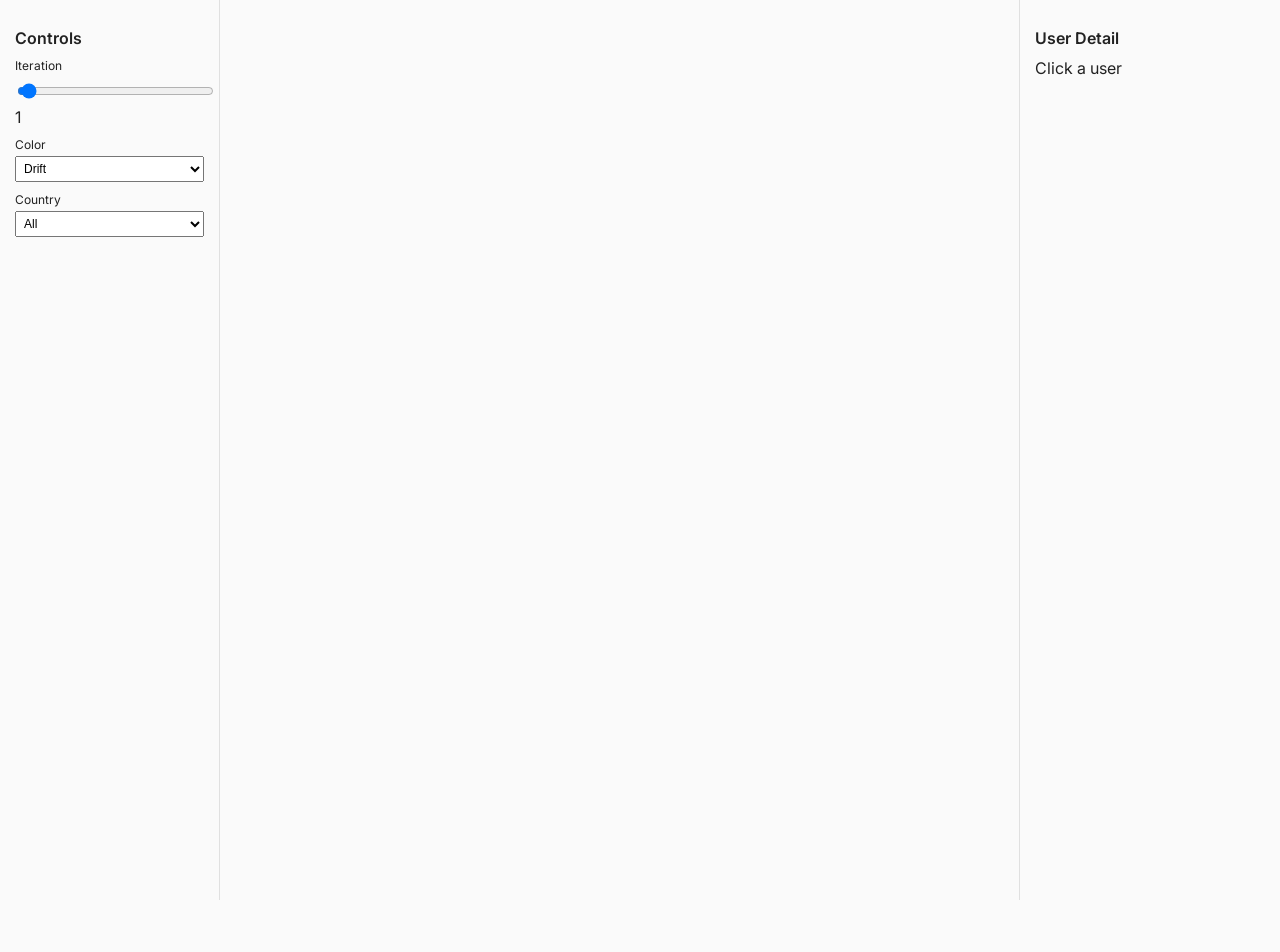
==== docs/index.html @ ec3ce007 "added interactions" ====
<!DOCTYPE html>
<html>
<head>
  <meta charset="utf-8">
  <title>RecSys Visual Analysis</title>

  <!-- font -->
  <link href="https://fonts.googleapis.com/css2?family=Inter:wght@300;400;600&display=swap" rel="stylesheet">

  <link rel="stylesheet" href="style.css">
  <script src="https://d3js.org/d3.v7.min.js"></script>
</head>

<body>

<div class="container">

  <!-- LEFT PANEL -->
  <div class="panel left">
    <h2>Controls</h2>

    <label>Iteration</label>
    <input type="range" id="iter" min="1" max="5" value="1">
    <div id="iter_val">1</div>

    <label>Color</label>
    <select id="color_mode">
      <option value="drift">Drift</option>
      <option value="us_proportion">US proportion</option>
      <option value="local_proportion">Local proportion</option>
      <option value="bin_jsd">Popularity bias</option>
    </select>

    <label>Country</label>
    <select id="country_filter">
      <option value="ALL">All</option>
    </select>

  </div>

  <!-- CENTER -->
  <div class="panel center">
    <svg id="plot"></svg>
  </div>

  <!-- RIGHT PANEL -->
  <div class="panel right">
    <h2>User Detail</h2>
    <div id="details">Click a user</div>
    <svg id="timeline" width="250" height="150"></svg>
  </div>

</div>

<script src="app.js"></script>
</body>
</html>
---- docs/style.css ----
body {
  font-family: "Inter", sans-serif;
  margin: 0;
  background: #fafafa;
  color: #222;
}

.container {
  display: grid;
  grid-template-columns: 220px 1fr 260px;
  height: 100vh;
}

.panel {
  padding: 15px;
  border-right: 1px solid #e0e0e0;
}

.panel.center {
  border-right: 1px solid #e0e0e0;
}

.panel.right {
  border-right: none;
}

h2 {
  font-weight: 600;
  font-size: 16px;
  margin-bottom: 10px;
}

label {
  display: block;
  font-size: 12px;
  margin-top: 10px;
  margin-bottom: 4px;
}

select, input {
  width: 100%;
  padding: 4px;
  font-size: 12px;
}

svg {
  width: 100%;
  height: 100%;
}

.tooltip {
  position: absolute;
  background: white;
  border: 1px solid #ccc;
  padding: 6px;
  font-size: 12px;
  pointer-events: none;
}
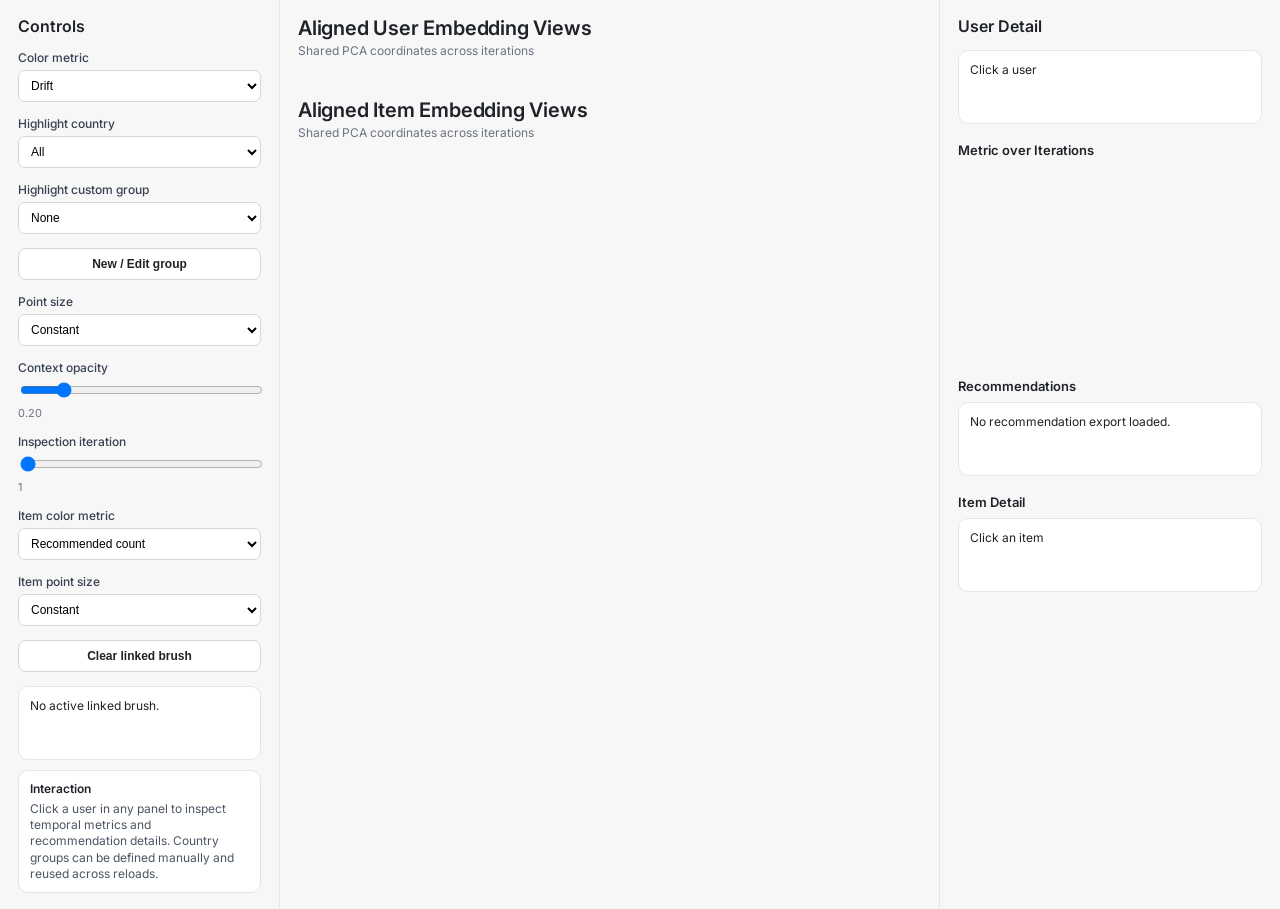
==== commit 9ae354b0: "added grid and interaction" ====
--- a/docs/index.html
+++ b/docs/index.html
@@ -3,55 +3,164 @@
 <head>
   <meta charset="utf-8">
   <title>RecSys Visual Analysis</title>
-
-  <!-- font -->
-  <link href="https://fonts.googleapis.com/css2?family=Inter:wght@300;400;600&display=swap" rel="stylesheet">
-
+  <link href="https://fonts.googleapis.com/css2?family=Inter:wght@300;400;500;600&display=swap" rel="stylesheet">
   <link rel="stylesheet" href="style.css">
   <script src="https://d3js.org/d3.v7.min.js"></script>
 </head>
+<body>
+  <div class="app-shell">
 
-<body>
+    <aside class="panel panel-left">
+  <h2>Controls</h2>
 
-<div class="container">
-
-  <!-- LEFT PANEL -->
-  <div class="panel left">
-    <h2>Controls</h2>
-
-    <label>Iteration</label>
-    <input type="range" id="iter" min="1" max="5" value="1">
-    <div id="iter_val">1</div>
-
-    <label>Color</label>
+  <div class="control-block">
+    <label for="color_mode">Color metric</label>
     <select id="color_mode">
       <option value="drift">Drift</option>
       <option value="us_proportion">US proportion</option>
       <option value="local_proportion">Local proportion</option>
       <option value="bin_jsd">Popularity bias</option>
+      <option value="n_input_interactions">Activity</option>
+      <option value="ndcg_at_10">NDCG@10</option>
     </select>
+  </div>
 
-    <label>Country</label>
-    <select id="country_filter">
+  <div class="control-block">
+    <label for="country_highlight">Highlight country</label>
+    <select id="country_highlight">
       <option value="ALL">All</option>
     </select>
-
   </div>
 
-  <!-- CENTER -->
-  <div class="panel center">
-    <svg id="plot"></svg>
+  <div class="control-block">
+    <label for="group_highlight">Highlight custom group</label>
+    <select id="group_highlight">
+      <option value="NONE">None</option>
+    </select>
   </div>
 
-  <!-- RIGHT PANEL -->
-  <div class="panel right">
-    <h2>User Detail</h2>
-    <div id="details">Click a user</div>
-    <svg id="timeline" width="250" height="150"></svg>
+  <div class="control-block">
+    <button id="open_group_builder" type="button" class="secondary-btn">New / Edit group</button>
   </div>
 
+  <div id="group_builder" class="group-builder hidden">
+    <div class="control-block">
+      <label for="group_name">Group name</label>
+      <input id="group_name" type="text" placeholder="e.g. Spanish-speaking countries">
+    </div>
+
+    <div class="control-block">
+      <label>Countries</label>
+      <div id="group_country_list" class="group-country-list"></div>
+    </div>
+
+    <div class="group-builder-actions">
+      <button id="save_group_btn" type="button">Save group</button>
+      <button id="cancel_group_btn" type="button" class="secondary-btn">Cancel</button>
+      <button id="delete_group_btn" type="button" class="danger-btn">Delete active</button>
+    </div>
+  </div>
+
+  <div class="control-block">
+    <label for="size_mode">Point size</label>
+    <select id="size_mode">
+      <option value="constant">Constant</option>
+      <option value="n_input_interactions">Activity</option>
+      <option value="drift">Drift</option>
+    </select>
+  </div>
+
+  <div class="control-block">
+    <label for="opacity_nonselected">Context opacity</label>
+    <input type="range" id="opacity_nonselected" min="0.05" max="1" step="0.05" value="0.20">
+    <div class="slider-value" id="opacity_nonselected_value">0.20</div>
+  </div>
+
+  <div class="control-block">
+    <label for="selected_iteration">Inspection iteration</label>
+    <input type="range" id="selected_iteration" min="1" max="5" step="1" value="1">
+    <div class="slider-value" id="selected_iteration_value">1</div>
+  </div>
+
+<div class="control-block">
+  <label for="item_color_mode">Item color metric</label>
+  <select id="item_color_mode">
+    <option value="n_recommended">Recommended count</option>
+    <option value="n_accepted">Accepted count</option>
+    <option value="n_input_interactions">Item interactions</option>
+  </select>
 </div>
 
-<script src="app.js"></script>
+<div class="control-block">
+  <label for="item_size_mode">Item point size</label>
+  <select id="item_size_mode">
+    <option value="constant">Constant</option>
+    <option value="n_recommended">Recommended count</option>
+    <option value="n_accepted">Accepted count</option>
+    <option value="n_input_interactions">Item interactions</option>
+  </select>
+</div>
+
+<div class="control-block">
+  <button id="clear_link_selection" type="button" class="secondary-btn">Clear linked brush</button>
+</div>
+
+<div id="link_status" class="details-box">No active linked brush.</div>
+
+
+  <div class="note-block">
+    <div class="note-title">Interaction</div>
+    <div class="note-text">
+      Click a user in any panel to inspect temporal metrics and recommendation details. Country groups can be defined manually and reused across reloads.
+    </div>
+  </div>
+
+</aside>
+
+<main class="panel panel-center">
+  <div class="projection-row">
+    <div class="header-row">
+      <div>
+        <h1>Aligned User Embedding Views</h1>
+        <div class="subtitle">Shared PCA coordinates across iterations</div>
+      </div>
+      <div class="legend-block">
+        <svg id="colorbar" width="220" height="48"></svg>
+      </div>
+    </div>
+
+    <div id="small_multiples" class="small-multiples-grid"></div>
+  </div>
+
+  <div class="projection-row">
+    <div class="header-row">
+      <div>
+        <h1>Aligned Item Embedding Views</h1>
+        <div class="subtitle">Shared PCA coordinates across iterations</div>
+      </div>
+      <div class="legend-block">
+        <svg id="item_colorbar" width="220" height="48"></svg>
+      </div>
+    </div>
+
+    <div id="item_small_multiples" class="small-multiples-grid"></div>
+  </div>
+</main>
+
+    <aside class="panel panel-right">
+      <h2>User Detail</h2>
+      <div id="details" class="details-box">Click a user</div>
+
+      <h3>Metric over Iterations</h3>
+      <svg id="timeline" width="300" height="190"></svg>
+
+      <h3>Recommendations</h3>
+      <div id="recommendations" class="recommendations-box">No recommendation export loaded.</div>
+    <h3>Item Detail</h3>
+<div id="item_details" class="details-box">Click an item</div>
+    </aside>
+  </div>
+
+  <script src="app.js"></script>
 </body>
-</html>+</html>
--- a/docs/style.css
+++ b/docs/style.css
@@ -1,58 +1,400 @@
 body {
+  margin: 0;
+  background: #f7f7f8;
+  color: #1f2328;
   font-family: "Inter", sans-serif;
+}
+
+.app-shell {
+  display: grid;
+  grid-template-columns: 280px 1fr 340px;
+  min-height: 100vh;
+}
+
+.panel {
+  padding: 16px 18px;
+  box-sizing: border-box;
+}
+
+.panel-left,
+.panel-center {
+  border-right: 1px solid #e3e5e8;
+}
+
+h1 {
   margin: 0;
-  background: #fafafa;
-  color: #222;
-}
-
-.container {
-  display: grid;
-  grid-template-columns: 220px 1fr 260px;
-  height: 100vh;
-}
-
-.panel {
-  padding: 15px;
-  border-right: 1px solid #e0e0e0;
-}
-
-.panel.center {
-  border-right: 1px solid #e0e0e0;
-}
-
-.panel.right {
-  border-right: none;
+  font-size: 20px;
+  font-weight: 600;
+  letter-spacing: -0.01em;
 }
 
 h2 {
-  font-weight: 600;
+  margin: 0 0 14px 0;
   font-size: 16px;
-  margin-bottom: 10px;
+  font-weight: 600;
+}
+
+h3 {
+  margin: 18px 0 8px 0;
+  font-size: 13px;
+  font-weight: 600;
+}
+
+.subtitle {
+  margin-top: 3px;
+  color: #6b7280;
+  font-size: 12px;
+}
+
+.header-row {
+  display: flex;
+  justify-content: space-between;
+  align-items: flex-start;
+  margin-bottom: 12px;
+}
+
+.control-block {
+  margin-bottom: 14px;
 }
 
 label {
   display: block;
-  font-size: 12px;
+  margin-bottom: 5px;
+  font-size: 12px;
+  font-weight: 500;
+  color: #374151;
+}
+
+select,
+input[type="range"],
+input[type="text"] {
+  width: 100%;
+  box-sizing: border-box;
+}
+
+select,
+input[type="text"] {
+  padding: 7px 8px;
+  border: 1px solid #d2d7de;
+  border-radius: 7px;
+  background: white;
+  font-size: 12px;
+}
+
+.slider-value {
+  margin-top: 4px;
+  font-size: 11px;
+  color: #6b7280;
+}
+
+.note-block,
+.group-builder,
+.group-summary {
   margin-top: 10px;
-  margin-bottom: 4px;
-}
-
-select, input {
+  padding: 10px 11px;
+  background: white;
+  border: 1px solid #e3e5e8;
+  border-radius: 10px;
+}
+
+.note-title {
+  font-size: 12px;
+  font-weight: 600;
+  margin-bottom: 5px;
+}
+
+.note-text,
+.group-summary {
+  font-size: 12px;
+  color: #4b5563;
+  line-height: 1.35;
+}
+
+.group-builder-block {
+  padding-top: 2px;
+}
+
+.group-builder-header {
+  display: flex;
+  align-items: center;
+  justify-content: space-between;
+  gap: 8px;
+  font-size: 12px;
+  font-weight: 600;
+  color: #374151;
+}
+
+.group-builder.hidden {
+  display: none;
+}
+
+.country-checklist {
+  max-height: 180px;
+  overflow-y: auto;
+  border: 1px solid #e3e5e8;
+  border-radius: 8px;
+  padding: 6px 8px;
+  background: #fcfcfd;
+}
+
+.country-check-item {
+  display: flex;
+  align-items: center;
+  gap: 8px;
+  margin-bottom: 6px;
+  font-size: 12px;
+  color: #374151;
+}
+
+.country-check-item:last-child {
+  margin-bottom: 0;
+}
+
+.country-check-item input {
+  width: auto;
+  margin: 0;
+}
+
+.group-builder-actions {
+  display: flex;
+  gap: 8px;
+  margin-top: 10px;
+}
+
+.primary-button,
+.secondary-button {
+  border-radius: 8px;
+  padding: 7px 10px;
+  font-size: 12px;
+  font-weight: 500;
+  cursor: pointer;
+}
+
+.primary-button {
+  background: #111827;
+  color: white;
+  border: 1px solid #111827;
+}
+
+.secondary-button {
+  background: white;
+  color: #374151;
+  border: 1px solid #d2d7de;
+}
+
+.secondary-button:disabled {
+  color: #9ca3af;
+  background: #f9fafb;
+  cursor: default;
+}
+
+.full-width {
   width: 100%;
-  padding: 4px;
-  font-size: 12px;
-}
-
-svg {
+  margin-top: 8px;
+}
+
+.mt-10 {
+  margin-top: 10px;
+}
+
+.small-multiples-grid {
+  display: grid;
+  grid-template-columns: repeat(auto-fit, minmax(150px, 1fr));
+  gap: 8px;
+}
+
+.plot-card {
+  background: white;
+  border: 1px solid #e3e5e8;
+  border-radius: 12px;
+  padding: 2px 2px 4px 2px;
+  box-shadow: 0 1px 2px rgba(16, 24, 40, 0.04);
+}
+
+.plot-title {
+  font-size: 12px;
+  font-weight: 600;
+  margin: 2px 0 8px 2px;
+  color: #374151;
+}
+
+.plot-svg {
   width: 100%;
-  height: 100%;
+  height: auto;
+  display: block;
+}
+
+.details-box,
+.recommendations-box {
+  background: white;
+  border: 1px solid #e3e5e8;
+  border-radius: 10px;
+  padding: 10px 11px;
+  font-size: 12px;
+  line-height: 1.45;
+  min-height: 52px;
+}
+
+.recommendations-box {
+  max-height: 320px;
+  overflow-y: auto;
+}
+
+.rec-item {
+  padding: 7px 0;
+  border-bottom: 1px solid #eceef1;
+}
+
+.rec-item:last-child {
+  border-bottom: none;
+}
+
+.rec-rank {
+  font-weight: 600;
+  margin-right: 6px;
 }
 
 .tooltip {
   position: absolute;
-  background: white;
-  border: 1px solid #ccc;
-  padding: 6px;
-  font-size: 12px;
+  background: rgba(255, 255, 255, 0.97);
+  border: 1px solid #d4d8de;
+  border-radius: 8px;
+  padding: 8px 9px;
+  font-size: 12px;
+  line-height: 1.35;
+  box-shadow: 0 5px 18px rgba(15, 23, 42, 0.08);
   pointer-events: none;
+}
+
+.selected-point {
+  stroke: #111111 !important;
+  stroke-width: 1.7 !important;
+}
+
+.country-highlight {
+  stroke: #111111;
+  stroke-width: 1.15;
+}
+
+.timeline-axis text {
+  fill: #6b7280;
+  font-size: 10px;
+}
+
+.timeline-axis path,
+.timeline-axis line {
+  stroke: #c7cdd4;
+}
+
+.timeline-label {
+  fill: #4b5563;
+  font-size: 10px;
+}
+
+input[type="text"] {
+  width: 100%;
+  box-sizing: border-box;
+  padding: 7px 8px;
+  border: 1px solid #d2d7de;
+  border-radius: 7px;
+  background: white;
+  font-size: 12px;
+}
+
+button {
+  width: 100%;
+  box-sizing: border-box;
+  padding: 8px 10px;
+  border: 1px solid #d2d7de;
+  border-radius: 8px;
+  background: #111827;
+  color: white;
+  font-size: 12px;
+  font-weight: 600;
+  cursor: pointer;
+}
+
+button:hover {
+  filter: brightness(0.98);
+}
+
+button:disabled {
+  opacity: 0.5;
+  cursor: not-allowed;
+}
+
+.secondary-btn {
+  background: white;
+  color: #1f2328;
+}
+
+.danger-btn {
+  background: #7f1d1d;
+  border-color: #7f1d1d;
+  color: white;
+}
+
+.group-builder {
+  margin-bottom: 14px;
+  padding: 10px 11px;
+  background: white;
+  border: 1px solid #e3e5e8;
+  border-radius: 10px;
+}
+
+.hidden {
+  display: none;
+}
+
+.group-country-list {
+  max-height: 180px;
+  overflow-y: auto;
+  border: 1px solid #e5e7eb;
+  border-radius: 8px;
+  padding: 6px 8px;
+  background: #fafafa;
+}
+
+.country-check-row {
+  display: flex;
+  align-items: center;
+  gap: 8px;
+  font-size: 12px;
+  padding: 3px 0;
+}
+
+.country-check-row input {
+  width: auto;
+}
+
+.group-builder-actions {
+  display: grid;
+  gap: 8px;
+}
+
+.projection-row {
+  margin-bottom: 18px;
+}
+
+.projection-row:last-child {
+  margin-bottom: 0;
+}
+
+.brush .selection,
+.item-brush-layer .selection {
+  fill: rgba(17, 24, 39, 0.08);
+  stroke: #111827;
+  stroke-width: 1;
+}
+
+.brush-layer .selection,
+.item-brush-layer .selection {
+  fill: rgba(17, 24, 39, 0.08);
+  stroke: #111827;
+  stroke-width: 1;
+}
+
+.brush-layer .overlay,
+.item-brush-layer .overlay {
+  fill: transparent;
 }
